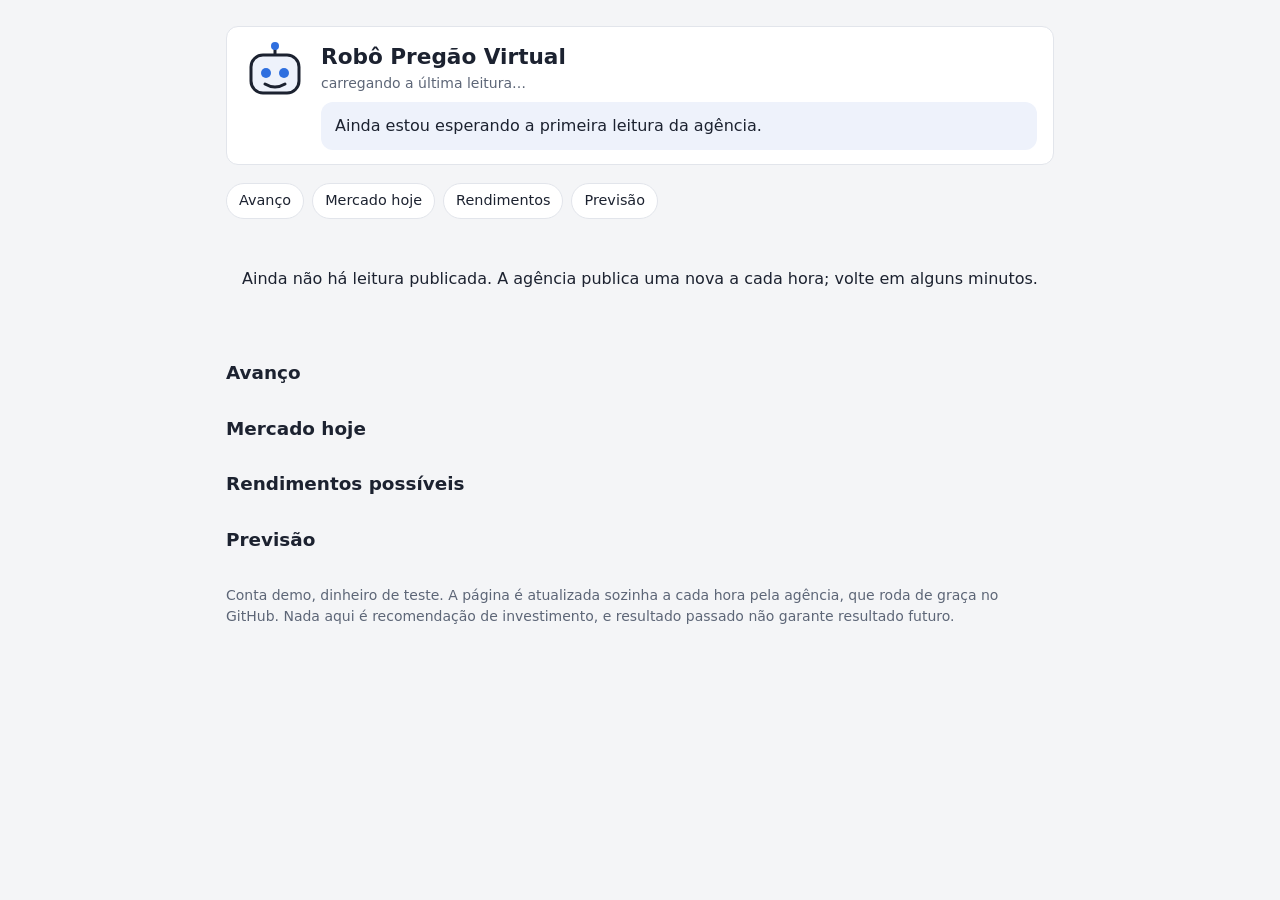
==== agency/painel.html @ 8406111d "Robo Pregao Virtual: simple page, hourly on GitHub, phone alerts The 3D agency is replaced by one si" ====
<!doctype html>
<html lang="pt-BR">
<head>
<meta charset="utf-8">
<meta name="viewport" content="width=device-width, initial-scale=1">
<title>Robô Pregão Virtual</title>
<meta name="description" content="O robô da agência Pregão Virtual: avanço, mercado de hoje, rendimentos possíveis e previsão.">
<style>
:root {
  --bg: #f4f5f7; --card: #ffffff; --ink: #1c2230; --muted: #5d6677; --line: #e2e5eb;
  --accent: #2f6fdf; --pos: #138a4b; --neg: #c8322f; --warn: #b26a00; --soft: #eef2fb;
}
@media (prefers-color-scheme: dark) {
  :root:not([data-theme="light"]) {
    --bg: #11151c; --card: #1a2029; --ink: #e8ecf2; --muted: #9aa4b5; --line: #2a3240;
    --accent: #6b9bff; --pos: #3ccf7f; --neg: #ff6b67; --warn: #f0a83a; --soft: #1f2838;
  }
}
:root[data-theme="dark"] {
  --bg: #11151c; --card: #1a2029; --ink: #e8ecf2; --muted: #9aa4b5; --line: #2a3240;
  --accent: #6b9bff; --pos: #3ccf7f; --neg: #ff6b67; --warn: #f0a83a; --soft: #1f2838;
}
* { box-sizing: border-box; }
body { margin: 0; background: var(--bg); color: var(--ink); font: 16px/1.5 system-ui, -apple-system, "Segoe UI", Roboto, sans-serif; }
main { max-width: 860px; margin: 0 auto; padding: 16px 16px 48px; }
h1 { font-size: 1.35rem; margin: 0; }
h2 { font-size: 1.15rem; margin: 28px 0 10px; }
h3 { font-size: 1rem; margin: 0 0 6px; }
a { color: var(--accent); }
.muted { color: var(--muted); }
.small { font-size: .875rem; }
.pos { color: var(--pos); } .neg { color: var(--neg); } .warn { color: var(--warn); }
.card { background: var(--card); border: 1px solid var(--line); border-radius: 12px; padding: 14px 16px; margin: 10px 0; }
.grid { display: grid; gap: 10px; grid-template-columns: repeat(auto-fit, minmax(230px, 1fr)); }
.grid .card { margin: 0; }
header.robot { display: flex; gap: 14px; align-items: flex-start; }
header.robot svg { flex: 0 0 64px; }
.bubble { background: var(--soft); border-radius: 12px; padding: 12px 14px; margin-top: 8px; }
.bubble p { margin: 0 0 8px; } .bubble p:last-child { margin: 0; }
nav { position: sticky; top: 0; z-index: 2; background: var(--bg); padding: 8px 0; display: flex; gap: 8px; overflow-x: auto; }
nav a { flex: none; text-decoration: none; padding: 6px 12px; border-radius: 999px; border: 1px solid var(--line); background: var(--card); color: var(--ink); font-size: .9rem; }
.steps { list-style: none; padding: 0; margin: 0; }
.steps li { display: flex; gap: 10px; padding: 8px 0; border-bottom: 1px solid var(--line); }
.steps li:last-child { border-bottom: 0; }
.mark { flex: 0 0 24px; height: 24px; border-radius: 50%; display: grid; place-items: center; font-size: .8rem; font-weight: 700; color: #fff; }
.mark.ok { background: var(--pos); } .mark.no { background: var(--neg); } .mark.wait { background: var(--warn); }
.bar { height: 10px; border-radius: 6px; background: var(--line); overflow: hidden; margin: 6px 0; }
.bar i { display: block; height: 100%; background: var(--accent); }
.big { font-size: 1.5rem; font-weight: 700; }
dl.kv { display: grid; grid-template-columns: auto 1fr; gap: 4px 12px; margin: 0; }
dl.kv dt { color: var(--muted); } dl.kv dd { margin: 0; text-align: right; font-variant-numeric: tabular-nums; }
.tw { overflow-x: auto; }
table { width: 100%; border-collapse: collapse; font-variant-numeric: tabular-nums; }
th, td { text-align: left; padding: 6px 4px; border-bottom: 1px solid var(--line); font-size: .92rem; }
th { color: var(--muted); font-weight: 600; }
td.num, th.num { text-align: right; }
tr.hl td { background: var(--soft); font-weight: 600; }
.chips { display: flex; flex-wrap: wrap; gap: 6px; margin: 6px 0; }
.chip { font-size: .8rem; padding: 2px 8px; border-radius: 999px; border: 1px solid var(--line); }
.chip.up { border-color: var(--pos); color: var(--pos); } .chip.down { border-color: var(--neg); color: var(--neg); }
.tag { display: inline-block; font-size: .8rem; font-weight: 700; padding: 2px 8px; border-radius: 6px; color: #fff; }
.tag.up { background: var(--pos); } .tag.down { background: var(--neg); } .tag.flat { background: var(--muted); }
ul.plain { margin: 0; padding-left: 18px; }
ul.plain li { margin: 4px 0; }
.note { font-size: .875rem; color: var(--muted); }
@media (max-width: 480px) { th, td { font-size: .82rem; padding: 6px 3px; } header.robot svg { flex-basis: 44px; width: 44px; height: 44px; } }
#overlay { padding: 40px 16px; text-align: center; }
footer { margin-top: 32px; }
</style>
</head>
<body>
<main>
  <header class="robot card">
    <svg width="64" height="64" viewBox="0 0 64 64" role="img" aria-label="Robô">
      <line x1="32" y1="4" x2="32" y2="14" stroke="currentColor" stroke-width="3" stroke-linecap="round"/>
      <circle cx="32" cy="5" r="4" fill="var(--accent)"/>
      <rect x="8" y="14" width="48" height="38" rx="12" fill="var(--soft)" stroke="currentColor" stroke-width="3"/>
      <circle cx="23" cy="32" r="5" fill="var(--accent)"/><circle cx="41" cy="32" r="5" fill="var(--accent)"/>
      <path d="M22 43 Q32 49 42 43" fill="none" stroke="currentColor" stroke-width="3" stroke-linecap="round"/>
    </svg>
    <div style="flex:1;min-width:0">
      <h1>Robô Pregão Virtual</h1>
      <div class="small muted" id="when">carregando a última leitura…</div>
      <div class="bubble" id="talk"><p>Um momento, estou abrindo a última leitura do mercado.</p></div>
    </div>
  </header>

  <nav aria-label="Seções">
    <a href="#avanco">Avanço</a><a href="#mercado">Mercado hoje</a><a href="#rendimentos">Rendimentos</a><a href="#previsao">Previsão</a>
  </nav>

  <div id="overlay" hidden></div>

  <section id="avanco"><h2>Avanço</h2><div id="progress"></div></section>
  <section id="mercado"><h2>Mercado hoje</h2><div id="market"></div></section>
  <section id="rendimentos"><h2>Rendimentos possíveis</h2><div id="returns"></div></section>
  <section id="previsao"><h2>Previsão</h2><div id="forecast"></div></section>

  <footer class="note">
    Conta demo, dinheiro de teste. A página é atualizada sozinha a cada hora pela agência, que roda de graça no GitHub.
    Nada aqui é recomendação de investimento, e resultado passado não garante resultado futuro.
  </footer>
</main>

<script>
"use strict";
// the agency publishes its reading next to this page every hour
const STATE_URL = () => "state.json?t=" + Date.now();
const NAMES = { BTC: "Bitcoin", XAU: "Ouro", EUR: "Euro", GBP: "Libra", JPY: "Iene", AUD: "Dólar australiano" };
const $ = id => document.getElementById(id);
const nf = (v, d) => Number(v).toLocaleString("pt-BR", { minimumFractionDigits: d, maximumFractionDigits: d });
const usd = (v, d) => (v < 0 ? "-US$ " : "US$ ") + nf(Math.abs(v), d === undefined ? 2 : d);
const pct = (v, d) => (v >= 0 ? "+" : "") + nf(v, d === undefined ? 2 : d) + "%";
const brt = t => new Date(t).toLocaleString("pt-BR", { timeZone: "America/Sao_Paulo", day: "2-digit", month: "2-digit", hour: "2-digit", minute: "2-digit" });
const hour = t => new Date(t).toLocaleTimeString("pt-BR", { timeZone: "America/Sao_Paulo", hour: "2-digit", minute: "2-digit" });
const ago = t => { const m = Math.round((Date.now() - t) / 60000); return m < 2 ? "agora" : m < 60 ? "há " + m + " min" : m < 2880 ? "há " + Math.round(m / 60) + " h" : "há " + Math.round(m / 1440) + " dias"; };
const nameOf = k => NAMES[k] || k;
const symName = s => { s = String(s || ""); return s.indexOf("BTC") === 0 ? "Bitcoin" : s.indexOf("XAU") === 0 || s.indexOf("GOLD") === 0 ? "Ouro" : s; };
const sideWord = d => (d > 0 ? "compra" : "venda");
const trendWord = b => (b > 0 ? "alta" : b < 0 ? "queda" : "sem direção clara");

// every value from the reading is written as text, never as HTML
function el(tag, cls, text) { const e = document.createElement(tag); if (cls) e.className = cls; if (text !== undefined && text !== null) e.textContent = text; return e; }
function card(title) { const c = el("div", "card"); if (title) c.append(el("h3", null, title)); return c; }
function kv(pairs) { const d = el("dl", "kv"); pairs.forEach(([a, b, cls]) => d.append(el("dt", null, a), el("dd", cls || null, b))); return d; }
function para(parent, text, cls) { parent.append(el("p", cls || null, text)); }
function link(text, url) {
  if (!/^https?:\/\//.test(String(url || ""))) return el("span", null, text);
  const a = el("a", null, text); a.href = url; a.target = "_blank"; a.rel = "noopener"; return a;
}
// the agency writes plain ASCII; put the accents back for reading
const ACCENTS = [["nao", "não"], ["so", "só"], ["ja", "já"], ["direcao", "direção"], ["tendencia", "tendência"], ["sessao", "sessão"], ["regiao", "região"],
  ["historico", "histórico"], ["posicao", "posição"], ["cotacao", "cotação"], ["distancia", "distância"], ["minima", "mínima"], ["proxima", "próxima"],
  ["proximo", "próximo"], ["acumulacao", "acumulação"], ["distribuicao", "distribuição"], ["aversao", "aversão"], ["poi", "POI"],
  ["robo", "robô"], ["agencia", "agência"], ["invalido", "inválido"], ["preco", "preço"], ["sao", "são"],
  ["ultimo", "último"], ["indice", "índice"], ["dolar", "dólar"], ["petroleo", "petróleo"], ["medio", "médio"]];
function pt(t) {
  let s = String(t || "");
  const cap = w => w.charAt(0).toUpperCase() + w.slice(1);
  ACCENTS.forEach(([a, b]) => { s = s.replace(new RegExp("\\b" + a + "\\b", "g"), b).replace(new RegExp("\\b" + cap(a) + "\\b", "g"), cap(b)); });
  return s;
}
// news titles sometimes arrive with HTML entities (even twice); decode them as plain text
function unent(t) {
  let s = String(t || "");
  for (let i = 0; i < 2 && /&#?\w+;/.test(s); i++) s = new DOMParser().parseFromString(s, "text/html").documentElement.textContent;
  return s;
}
function wrap(t) { const w = el("div", "tw"); w.append(t); return w; }
function signCls(v) { return v > 0 ? "pos" : v < 0 ? "neg" : null; }

let S = null;

function robot() { return S.mt5 || { connected: false }; }
function robotFresh() { const r = robot(); return r.connected && !r.stale; }
function missingAtBroker(k) {
  const r = robot(), sym = (S.command && S.command.plan || []).find(p => p.short === k);
  return !!(r.connected && sym && (r.st || []).some(l => l.indexOf(sym.sym + ":") === 0 && l.indexOf("nao existe") >= 0));
}

// ------------------------------------------------------------------ what the robot says
function talk() {
  const box = $("talk"), r = robot(), out = [];
  const plan = (S.command && S.command.plan) || [];
  if (!r.connected) out.push("Não estou conseguindo falar com o MetaTrader 5: não chegou nenhum resumo do robô nas últimas 12 horas. O computador precisa estar ligado, com o MT5 aberto e o robô no gráfico.");
  else if (r.stale) out.push("O último recado do MetaTrader 5 chegou " + ago(r.at) + ". Confira se o computador e o MT5 continuam ligados.");
  else {
    out.push("Estou conectado à conta " + (r.demo ? "demo" : "REAL") + " " + r.acc + ". Saldo: " + usd(r.bal) + (r.eq !== r.bal ? ", patrimônio agora " + usd(r.eq) : "") + ".");
    if (String(r.agency).indexOf("falta a chave") >= 0) out.push("Falta a chave da agência nas Entradas do robô no MT5. Sem ela, eu não opero.");
    if (!r.algo) out.push("O botão Algo Trading do MT5 está desligado: assim eu não consigo operar.");
    if (r.open === false) out.push("Hoje já tomei 2 stops, então parei até amanhã, como manda o gerenciamento.");
  }
  (r.pos || []).forEach(p => out.push("Tenho uma " + sideWord(p.d) + " aberta em " + symName(p.s) + ": entrada " + p.p + ", stop " + p.sl + ", alvo " + p.tp + ". Resultado agora: " + usd(p.pl) + "."));
  plan.forEach(p => {
    const n = nameOf(p.short), why = pt(p.why);
    if (p.allow === "BUY") out.push(n + ": só procuro compras (" + why + ").");
    else if (p.allow === "SELL") out.push(n + ": só procuro vendas (" + why + ").");
    else if (p.allow === "BOTH") out.push(n + ": compras e vendas liberadas (" + why + ").");
    else out.push(n + ": não opero agora, porque " + why.replace(/^recusado: /, "") + ".");
  });
  const last = (r.res || [])[r.res ? r.res.length - 1 : 0];
  if (last) out.push("Último recado sobre as ordens: " + pt(last) + ".");
  if (r.connected && r.n > 0) out.push("Até agora encerrei " + r.n + " operaç" + (r.n === 1 ? "ão" : "ões") + ", com " + r.w + " no lucro. Resultado somado: " + usd(r.sum) + ".");
  else if (r.connected) out.push("Ainda não fiz nenhuma operação. Só entro quando o preço limpa a liquidez e forma o POI no lado que a agência liberou.");
  box.textContent = "";
  out.forEach(t => para(box, t));
}

// ------------------------------------------------------------------ Avanço
function progress() {
  const box = $("progress"), r = robot(), cfg = S.config || {}, block = cfg.block || 25;
  box.textContent = "";
  const steps = [
    [Date.now() - S.updatedAt < 2 * 3600e3 ? "ok" : "no", "Agência lendo o mercado de hora em hora", "Última leitura " + ago(S.updatedAt) + "."],
    [robotFresh() ? "ok" : "no", "Robô do MT5 conectado", r.connected ? "Último resumo " + ago(r.at) + "." : "Nenhum resumo nas últimas 12 horas."],
    [r.connected && String(r.agency).indexOf("plano valido") >= 0 ? "ok" : r.connected ? "no" : "wait", "Chave da agência no robô", r.connected ? pt(String(r.agency).replace(/^agencia: /, "")) : "Aguardando o robô."],
    [r.connected ? (r.demo ? "ok" : "no") : "wait", "Conta demo (dinheiro de teste)", r.connected ? (r.demo ? "Conta demo " + r.acc + "." : "ATENÇÃO: conta real.") : "Aguardando o robô."],
    [r.connected ? (missingAtBroker("BTC") ? "no" : "ok") : "wait", "Bitcoin disponível na corretora", missingAtBroker("BTC") ? "Esta corretora não tem Bitcoin. É no Bitcoin que o método foi melhor nos testes." : r.connected ? "Bitcoin disponível." : "Aguardando o robô."],
    [r.n > 0 || (r.pos || []).length ? "ok" : "wait", "Primeira operação", r.n > 0 ? r.n + " encerrada(s)." : (r.pos || []).length ? "Em andamento." : "Ainda não aconteceu."],
  ];
  const c1 = card("Etapas para o robô operar sozinho"), ul = el("ul", "steps");
  steps.forEach(([st, t, d]) => {
    const li = el("li"), m = el("span", "mark " + st, st === "ok" ? "✓" : st === "no" ? "!" : "…"), txt = el("div");
    m.setAttribute("aria-label", st === "ok" ? "feito" : st === "no" ? "falta" : "aguardando");
    txt.append(el("div", null, t), el("div", "small muted", d)); li.append(m, txt); ul.append(li);
  });
  c1.append(ul); box.append(c1);

  const g = el("div", "grid");
  const n = r.n || 0, inBlock = n % block, c2 = card("Robô no MT5");
  c2.append(el("div", "big " + (signCls(r.sum) || ""), usd(r.sum || 0)), el("div", "small muted", "resultado somado das operações encerradas"));
  c2.append(kv([["Operações encerradas", String(n)], ["No lucro", n ? r.w + " (" + Math.round(r.w / n * 100) + "%)" : "0"],
                ["Saldo da conta", r.connected ? usd(r.bal) : "—"], ["Stops hoje", r.connected ? r.stops + " de 2" : "—"]]));
  c2.append(el("div", "small muted", "Bloco atual: " + inBlock + " de " + block + " operações (o método é julgado a cada " + block + ")"));
  const bar = el("div", "bar"), fill = el("i"); fill.style.width = Math.round(inBlock / block * 100) + "%"; bar.append(fill); c2.append(bar);
  g.append(c2);

  const L = (S.desk && S.desk.live) || {}, c3 = card("Mesa de papel da agência");
  c3.append(el("div", "big " + (signCls(L.pnl) || ""), usd(L.pnl || 0)), el("div", "small muted", "mesmo método, simulado com preços reais desde " + (S.founded || "").split("-").reverse().join("/")));
  c3.append(kv([["Operações", String(L.n || 0)], ["Taxa de acerto", (L.winRate || 0) + "%"], ["Média por operação", nf(L.expectancy || 0, 2) + "R"], ["Maior queda", usd(-(L.maxDD || 0), 0)]]));
  g.append(c3);
  box.append(g);

  if ((r.deals || []).length) {
    const c4 = card("Últimas operações encerradas"), t = el("table"), h = el("tr");
    ["Quando", "Ativo", "Lado", "Resultado"].forEach((x, i) => h.append(el("th", i === 3 ? "num" : null, x)));
    t.append(h);
    r.deals.forEach(d => { const tr = el("tr"); tr.append(el("td", null, d.t ? brt(d.t) : "—"), el("td", null, symName(d.s)), el("td", null, sideWord(d.d)), el("td", "num " + (signCls(d.pl) || ""), usd(d.pl))); t.append(tr); });
    c4.append(wrap(t)); box.append(c4);
  }
  const msgs = (r.res || []).slice().reverse(), rej = r.rej || [];
  if (msgs.length || rej.length) {
    const c5 = card("Ordens da agência e respostas do MT5"), ul2 = el("ul", "plain");
    msgs.forEach(m => ul2.append(el("li", m.indexOf("EXECUTADA") >= 0 ? "pos" : m.indexOf("RECUSADA") >= 0 ? "neg" : null, pt(m))));
    rej.forEach(x => ul2.append(el("li", "neg", "Recusada pela corretora: " + symName(x.s) + (x.t ? " em " + brt(x.t) : "") + " — " + pt(x.why || x.c))));
    c5.append(ul2); box.append(c5);
  }
}

// ------------------------------------------------------------------ Mercado hoje
function market() {
  const box = $("market"); box.textContent = "";
  const cl = S.climate || {};
  const c0 = card("Clima do mercado mundial");
  para(c0, pt(cl.label || "sem leitura"), "big");
  const rows = (S.global || []).concat(S.national || []);
  if (rows.length) {
    const t = el("table"), h = el("tr"); ["Indicador", "Preço", "Dia", "Semana"].forEach((x, i) => h.append(el("th", i ? "num" : null, x))); t.append(h);
    rows.forEach(x => { const tr = el("tr"); tr.append(el("td", null, pt(x.name)), el("td", "num", nf(x.price, 2)), el("td", "num " + (signCls(x.chg1d) || ""), x.chg1d == null ? "—" : pct(x.chg1d * 100)), el("td", "num " + (signCls(x.chg5d) || ""), x.chg5d == null ? "—" : pct(x.chg5d * 100))); t.append(tr); });
    c0.append(wrap(t));
  }
  box.append(c0);

  const g = el("div", "grid");
  (S.markets || []).forEach(m => {
    const c = card(nameOf(m.short) + (m.trade ? " · operado" : " · observado"));
    c.append(el("div", "big", nf(m.price, Math.min(m.dec, 5))));
    c.append(kv([["24 horas", pct(m.chg24h || 0), signCls(m.chg24h)], ["Tendência (1h)", trendWord(m.macro ? m.macro.bias : 0)], ["Mercado", m.open ? "aberto" : "fechado"]]));
    c.append(el("div", "small muted", pt(m.status)));
    g.append(c);
  });
  box.append(g);

  // market news first; plain politics only if nothing else came
  const weight = n => (n.tags || []).filter(t => ["BTC", "Ouro", "Dolar", "Juros", "EUA", "Petroleo", "China", "Cripto"].indexOf(t) >= 0).length;
  const news = (S.news || []).filter(n => !(n.tags || []).every(t => t === "Politica")).sort((a, b) => weight(b) - weight(a) || b.t - a.t).slice(0, 6);
  if (news.length) {
    const c = card("Notícias que movem o mercado"), ul = el("ul", "plain");
    news.forEach(n => { const li = el("li"); li.append(link(unent(n.title), n.url), el("span", "small muted", " · " + n.source + (n.t ? " · " + ago(n.t) : ""))); ul.append(li); });
    c.append(ul); box.append(c);
  }
}

// ------------------------------------------------------------------ Rendimentos possíveis
function returns() {
  const box = $("returns"); box.textContent = "";
  const cfg = S.config || {}, stop = cfg.stopUsd || 50, rr = cfg.rr || 3, block = cfg.block || 25, cap = cfg.capital || 0;
  const c1 = card("As regras de cada operação");
  c1.append(kv([["Perda se der stop", usd(-stop, 0), "neg"], ["Ganho se bater o alvo (" + rr + "x o risco)", usd(stop * rr, 0), "pos"],
                ["Perda máxima num dia (2 stops)", usd(-stop * 2, 0) + (cap ? " = " + nf(stop * 2 / cap * 100, 2) + "% da conta" : "")],
                ["Conta usada no cálculo", cap ? usd(cap, 0) : "—"]]));
  para(c1, "Como o alvo é 3 vezes o stop, basta acertar 1 em cada 4 operações (25%) para empatar, antes dos custos da corretora.", "note");
  box.append(c1);

  const c2 = card("Num bloco de " + block + " operações"), t = el("table"), h = el("tr");
  ["Acertos", "Erros", "Resultado", "% da conta"].forEach((x, i) => h.append(el("th", i ? "num" : null, x))); t.append(h);
  [5, 6, 7, 8, 10, 12].map(w => Math.round(w * block / 25)).forEach(wins => {
    const losses = block - wins, res = wins * stop * rr - losses * stop;
    const tr = el("tr", res > 0 && res - stop * (rr + 1) <= 0 ? "hl" : null);
    tr.append(el("td", null, wins + " de " + block + " (" + Math.round(wins / block * 100) + "%)"), el("td", "num", String(losses)), el("td", "num " + (signCls(res) || ""), usd(res, 0)), el("td", "num", cap ? pct(res / cap * 100) : "—"));
    t.append(tr);
  });
  c2.append(wrap(t));
  para(c2, "Linha destacada: o primeiro resultado no lucro. Com 6 acertos ainda se perde um pouco; o empate fica entre 6 e 7 acertos em 25. Esses são cenários, não promessas.", "note");
  box.append(c2);

  const B = S.backtest, c3 = card("O que os testes no histórico mostraram");
  if (B && B.rows) {
    const t2 = el("table"), h2 = el("tr"); ["Período", "Mercado", "Operações", "Média", "Em " + block + " operações"].forEach((x, i) => h2.append(el("th", i > 1 ? "num" : null, x))); t2.append(h2);
    B.rows.forEach(x => { const per = x.expR * block * stop, tr = el("tr");
      tr.append(el("td", null, pt(x.period)), el("td", null, x.market), el("td", "num", String(x.trades)), el("td", "num " + (signCls(x.expR) || ""), nf(x.expR, 2) + "R"), el("td", "num " + (signCls(per) || ""), usd(per, 0))); t2.append(tr); });
    c3.append(wrap(t2));
  }
  const sim = (S.desk && S.desk.sim) || {};
  if (sim.n) para(c3, "Últimos 60 dias, simulado pela agência: " + sim.n + " operações, " + sim.winRate + "% de acerto, média de " + nf(sim.expectancy, 2) + "R por operação (" + usd(sim.pnl, 0) + ").", "small");
  para(c3, "R = quantas vezes o stop. +0,37R por operação, com stop de " + usd(stop, 0) + ", dá cerca de " + usd(0.37 * stop, 0) + " por operação em média. Os testes ainda não provaram uma vantagem: um ano foi positivo e o outro negativo. Por isso seguimos na conta demo até fechar pelo menos um bloco de " + block + " operações no MT5.", "note");
  box.append(c3);
}

// ------------------------------------------------------------------ Previsão
function forecast() {
  const box = $("forecast"); box.textContent = "";
  const rank = (S.research && S.research.ranking) || [], plan = (S.command && S.command.plan) || [];
  (S.markets || []).filter(m => m.trade).forEach(m => {
    const ch = (S.charts || {})[m.short] || {}, rd = ch.reading || {}, rk = rank.find(x => x.asset === m.short) || {}, p = plan.find(x => x.short === m.short);
    const bias = m.macro ? m.macro.bias : 0, votes = Object.keys(rd).reduce((a, k) => a + (rd[k].radar ? rd[k].radar.dir : 0), 0);
    const dir = bias !== 0 ? bias : votes > 1 ? 1 : votes < -1 ? -1 : 0;
    const c = card(nameOf(m.short));
    const head = el("div"); head.append(el("span", "tag " + (dir > 0 ? "up" : dir < 0 ? "down" : "flat"), dir > 0 ? "ALTA" : dir < 0 ? "QUEDA" : "INDEFINIDO"),
      el("span", "small muted", "  cenário mais provável para as próximas horas"));
    c.append(head);
    const chips = el("div", "chips");
    ["2m", "5m", "10m", "15m"].forEach(k => { const x = rd[k]; if (!x) return; const d = x.radar ? x.radar.dir : x.flow;
      chips.append(el("span", "chip " + (d > 0 ? "up" : d < 0 ? "down" : ""), k + ": " + (x.radar ? x.radar.code.toLowerCase() : x.word))); });
    c.append(chips);
    const lines = el("ul", "plain");
    lines.append(el("li", null, "Tendência de 1 hora: " + trendWord(bias) + (rk.why && rk.why.length ? " (" + pt(rk.why.join(", ")) + ")" : "") + "."));
    const lq = m.liquidity;
    if (lq) {
      if (lq.above) lines.append(el("li", null, "Liquidez acima (o preço costuma ir buscar): " + nf(lq.above, m.dec) + (lq.aboveAtr != null ? " (" + nf(lq.aboveAtr, 1) + " ATR)" : "") + "."));
      if (lq.below) lines.append(el("li", null, "Liquidez abaixo: " + nf(lq.below, m.dec) + (lq.belowAtr != null ? " (" + nf(lq.belowAtr, 1) + " ATR)" : "") + "."));
    }
    const ctl = m.macro && m.macro.control;
    if (ctl && ctl.level && bias !== 0) lines.append(el("li", null, "O cenário de " + trendWord(bias) + " perde força se o preço " + (bias > 0 ? "cair abaixo de " : "subir acima de ") + nf(ctl.level, m.dec) + "."));
    const wy = ch.wyckoff;
    if (wy) lines.append(el("li", null, "Preço andando de lado entre " + nf(wy.lo, m.dec) + " e " + nf(wy.hi, m.dec) + " (" + (wy.ctx === "acumulacao" ? "parece acumulação: favorece alta na saída" : wy.ctx === "distribuicao" ? "parece distribuição: favorece queda na saída" : "sem interesse claro: melhor esperar") + ")."));
    if (p) lines.append(el("li", null, "O que o robô faz: " + (p.allow === "BUY" ? "só compras" : p.allow === "SELL" ? "só vendas" : p.allow === "BOTH" ? "compras e vendas" : "não opera") + " (" + pt(p.why) + ")."));
    c.append(lines);
    box.append(c);
  });
  const others = rank.filter(x => !(S.markets || []).some(m => m.trade && m.short === x.asset));
  if (others.length) {
    const c = card("Outros mercados que a agência observa"), ul = el("ul", "plain");
    others.forEach(x => ul.append(el("li", null, nameOf(x.asset) + ": " + (x.dir > 0 ? "tendência de alta" : x.dir < 0 ? "tendência de queda" : "sem direção clara") + (x.why && x.why.length ? " (" + pt(x.why.join(", ")) + ")" : "") + ".")));
    c.append(ul); box.append(c);
  }
  para(box, "A previsão vem dos gráficos de 1 hora, 15, 10, 5 e 2 minutos e da liquidez acumulada. É um cenário provável, não uma certeza: o stop existe exatamente para quando o mercado faz o contrário.", "note");
}

// ------------------------------------------------------------------ load
function render() {
  $("overlay").hidden = true;
  $("when").textContent = "Leitura de " + brt(S.updatedAt) + " (Brasília)" + (S.nextAt ? " · próxima às " + hour(S.nextAt) : "");
  [talk, progress, market, returns, forecast].forEach(f => { try { f(); } catch (e) { console.error(e); } });
}
async function load() {
  try {
    const r = await fetch(STATE_URL(), { cache: "no-store" });
    if (!r.ok) throw new Error(String(r.status));
    const s = await r.json();
    if (!S || s.updatedAt !== S.updatedAt) { S = s; render(); }
  } catch (e) {
    if (!S) { const o = $("overlay"); o.hidden = false; o.textContent = "Ainda não há leitura publicada. A agência publica uma nova a cada hora; volte em alguns minutos."; $("talk").textContent = "Ainda estou esperando a primeira leitura da agência."; }
  }
}
load();
setInterval(load, 120000);
</script>
</body>
</html>
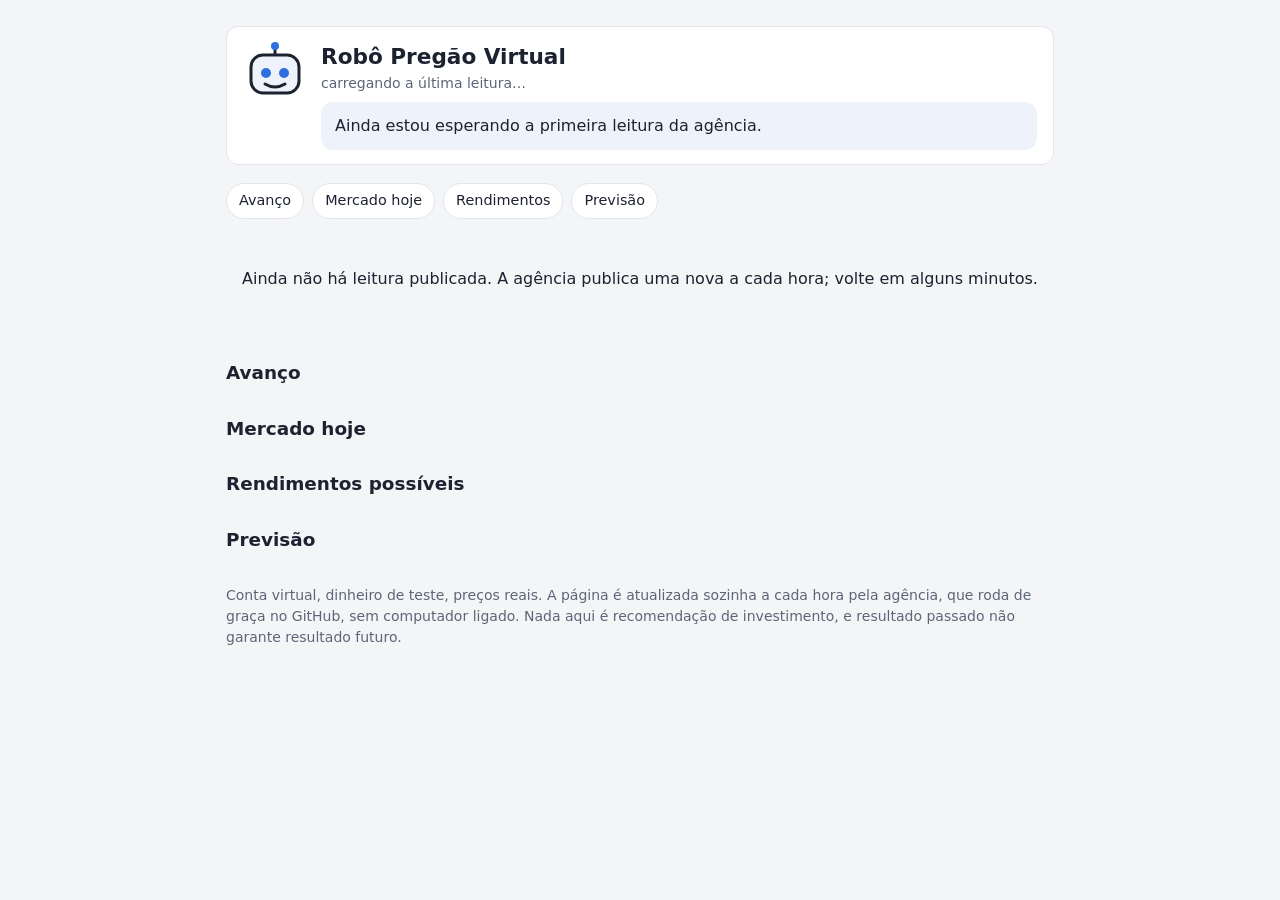
==== commit 659a7ea6: "Robo Pregao Virtual: the agency's virtual account, no computer needed The robot now trades the agenc" ====
--- a/agency/painel.html
+++ b/agency/painel.html
@@ -97,7 +97,7 @@
   <section id="previsao"><h2>Previsão</h2><div id="forecast"></div></section>
 
   <footer class="note">
-    Conta demo, dinheiro de teste. A página é atualizada sozinha a cada hora pela agência, que roda de graça no GitHub.
+    Conta virtual, dinheiro de teste, preços reais. A página é atualizada sozinha a cada hora pela agência, que roda de graça no GitHub, sem computador ligado.
     Nada aqui é recomendação de investimento, e resultado passado não garante resultado futuro.
   </footer>
 </main>
@@ -152,25 +152,21 @@
 let S = null;
 
 function robot() { return S.mt5 || { connected: false }; }
-function robotFresh() { const r = robot(); return r.connected && !r.stale; }
-function missingAtBroker(k) {
-  const r = robot(), sym = (S.command && S.command.plan || []).find(p => p.short === k);
-  return !!(r.connected && sym && (r.st || []).some(l => l.indexOf(sym.sym + ":") === 0 && l.indexOf("nao existe") >= 0));
-}
+function paper() {
+  const cap = (S.config || {}).capital || 0;
+  return Object.assign({ n: 0, wins: 0, winRate: 0, expectancy: 0, pnl: 0, equity: cap, capital: cap, maxDD: 0, open: [], closed: [], curve: [] }, S.paper || {});
+}
+const startDay = () => String((S.paper && S.paper.start) || S.founded || "").split("-").reverse().join("/");
+const resultWord = r => (r === "alvo" ? "alvo" : r === "stop" ? "stop" : r || "—");
 
 // ------------------------------------------------------------------ what the robot says
 function talk() {
-  const box = $("talk"), r = robot(), out = [];
-  const plan = (S.command && S.command.plan) || [];
-  if (!r.connected) out.push("Não estou conseguindo falar com o MetaTrader 5: não chegou nenhum resumo do robô nas últimas 12 horas. O computador precisa estar ligado, com o MT5 aberto e o robô no gráfico.");
-  else if (r.stale) out.push("O último recado do MetaTrader 5 chegou " + ago(r.at) + ". Confira se o computador e o MT5 continuam ligados.");
-  else {
-    out.push("Estou conectado à conta " + (r.demo ? "demo" : "REAL") + " " + r.acc + ". Saldo: " + usd(r.bal) + (r.eq !== r.bal ? ", patrimônio agora " + usd(r.eq) : "") + ".");
-    if (String(r.agency).indexOf("falta a chave") >= 0) out.push("Falta a chave da agência nas Entradas do robô no MT5. Sem ela, eu não opero.");
-    if (!r.algo) out.push("O botão Algo Trading do MT5 está desligado: assim eu não consigo operar.");
-    if (r.open === false) out.push("Hoje já tomei 2 stops, então parei até amanhã, como manda o gerenciamento.");
-  }
-  (r.pos || []).forEach(p => out.push("Tenho uma " + sideWord(p.d) + " aberta em " + symName(p.s) + ": entrada " + p.p + ", stop " + p.sl + ", alvo " + p.tp + ". Resultado agora: " + usd(p.pl) + "."));
+  const box = $("talk"), P = paper(), out = [], plan = (S.command && S.command.plan) || [], today = (S.desk && S.desk.today) || {};
+  out.push("Eu opero a conta virtual da agência: dinheiro de teste, com os preços reais do Bitcoin e do ouro, 24 horas por dia. Comecei em " +
+    startDay() + " com " + usd(P.capital, 0) + ". Saldo agora: " + usd(P.equity) + " (resultado de " + usd(P.pnl) + ").");
+  P.open.forEach(t => out.push("Tenho uma " + sideWord(t.dir) + " aberta em " + nameOf(t.asset) + ": entrada " + nf(t.entry, t.dec) + ", stop " +
+    nf(t.stop, t.dec) + ", alvo " + nf(t.take, t.dec) + (t.openUsd != null ? ". Resultado agora: " + usd(t.openUsd) : "") + "."));
+  if (today.closed) out.push("Hoje já tomei 2 stops, então parei até amanhã, como manda o gerenciamento.");
   plan.forEach(p => {
     const n = nameOf(p.short), why = pt(p.why);
     if (p.allow === "BUY") out.push(n + ": só procuro compras (" + why + ").");
@@ -178,27 +174,45 @@
     else if (p.allow === "BOTH") out.push(n + ": compras e vendas liberadas (" + why + ").");
     else out.push(n + ": não opero agora, porque " + why.replace(/^recusado: /, "") + ".");
   });
-  const last = (r.res || [])[r.res ? r.res.length - 1 : 0];
-  if (last) out.push("Último recado sobre as ordens: " + pt(last) + ".");
-  if (r.connected && r.n > 0) out.push("Até agora encerrei " + r.n + " operaç" + (r.n === 1 ? "ão" : "ões") + ", com " + r.w + " no lucro. Resultado somado: " + usd(r.sum) + ".");
-  else if (r.connected) out.push("Ainda não fiz nenhuma operação. Só entro quando o preço limpa a liquidez e forma o POI no lado que a agência liberou.");
+  if (P.n > 0) out.push("Já fechei " + P.n + " operaç" + (P.n === 1 ? "ão" : "ões") + ", " + P.wins + " no lucro. Só entro quando o preço limpa a liquidez e forma o POI a favor da tendência de 1 hora, então opero poucas vezes por mês.");
+  else out.push("Ainda não fechei nenhuma operação. Só entro quando o preço limpa a liquidez e forma o POI a favor da tendência de 1 hora, então opero poucas vezes por mês.");
+  const r = robot();
+  if (r.connected && !r.stale) out.push("Também estou ligado ao MetaTrader 5 (conta " + (r.demo ? "demo" : "REAL") + " " + r.acc + ", saldo " + usd(r.bal) + ").");
   box.textContent = "";
   out.forEach(t => para(box, t));
 }
 
+// the balance of the virtual account over time, drawn without any HTML from the data
+function curve(P) {
+  const pts = [{ t: 0, eq: P.capital }].concat(P.curve || []);
+  if (pts.length < 2) return null;
+  const W = 600, H = 120, lo = Math.min.apply(null, pts.map(p => p.eq)), hi = Math.max.apply(null, pts.map(p => p.eq)), span = (hi - lo) || 1;
+  const ns = "http://www.w3.org/2000/svg", svg = document.createElementNS(ns, "svg");
+  svg.setAttribute("viewBox", "0 0 " + W + " " + H); svg.setAttribute("width", "100%"); svg.setAttribute("height", "120");
+  svg.setAttribute("preserveAspectRatio", "none"); svg.setAttribute("role", "img"); svg.setAttribute("aria-label", "Saldo da conta virtual a cada operação");
+  const y = v => (H - 8 - (v - lo) / span * (H - 16)).toFixed(1), x = i => (i / (pts.length - 1) * (W - 8) + 4).toFixed(1);
+  const base = document.createElementNS(ns, "line");
+  base.setAttribute("x1", 4); base.setAttribute("x2", W - 4); base.setAttribute("y1", y(P.capital)); base.setAttribute("y2", y(P.capital));
+  base.setAttribute("stroke", "var(--line)"); base.setAttribute("stroke-dasharray", "4 4"); base.setAttribute("vector-effect", "non-scaling-stroke"); svg.append(base);
+  const line = document.createElementNS(ns, "polyline");
+  line.setAttribute("points", pts.map((p, i) => x(i) + "," + y(p.eq)).join(" "));
+  line.setAttribute("fill", "none"); line.setAttribute("stroke", P.pnl >= 0 ? "var(--pos)" : "var(--neg)"); line.setAttribute("stroke-width", "2.5"); line.setAttribute("vector-effect", "non-scaling-stroke");
+  svg.append(line);
+  return svg;
+}
+
 // ------------------------------------------------------------------ Avanço
 function progress() {
-  const box = $("progress"), r = robot(), cfg = S.config || {}, block = cfg.block || 25;
+  const box = $("progress"), P = paper(), cfg = S.config || {}, block = cfg.block || 25, r = robot();
   box.textContent = "";
   const steps = [
-    [Date.now() - S.updatedAt < 2 * 3600e3 ? "ok" : "no", "Agência lendo o mercado de hora em hora", "Última leitura " + ago(S.updatedAt) + "."],
-    [robotFresh() ? "ok" : "no", "Robô do MT5 conectado", r.connected ? "Último resumo " + ago(r.at) + "." : "Nenhum resumo nas últimas 12 horas."],
-    [r.connected && String(r.agency).indexOf("plano valido") >= 0 ? "ok" : r.connected ? "no" : "wait", "Chave da agência no robô", r.connected ? pt(String(r.agency).replace(/^agencia: /, "")) : "Aguardando o robô."],
-    [r.connected ? (r.demo ? "ok" : "no") : "wait", "Conta demo (dinheiro de teste)", r.connected ? (r.demo ? "Conta demo " + r.acc + "." : "ATENÇÃO: conta real.") : "Aguardando o robô."],
-    [r.connected ? (missingAtBroker("BTC") ? "no" : "ok") : "wait", "Bitcoin disponível na corretora", missingAtBroker("BTC") ? "Esta corretora não tem Bitcoin. É no Bitcoin que o método foi melhor nos testes." : r.connected ? "Bitcoin disponível." : "Aguardando o robô."],
-    [r.n > 0 || (r.pos || []).length ? "ok" : "wait", "Primeira operação", r.n > 0 ? r.n + " encerrada(s)." : (r.pos || []).length ? "Em andamento." : "Ainda não aconteceu."],
+    [Date.now() - S.updatedAt < 2 * 3600e3 ? "ok" : "no", "Agência lendo o mercado sozinha, de hora em hora", "Roda de graça no GitHub, sem computador ligado. Última leitura " + ago(S.updatedAt) + "."],
+    ["ok", "Conta virtual operando 24 horas", "Desde " + startDay() + ", com preços reais e o custo da corretora descontado."],
+    [P.n > 0 || P.open.length ? "ok" : "wait", "Primeira operação", P.n > 0 ? P.n + " encerrada(s)." : P.open.length ? "Em andamento." : "Ainda não aconteceu."],
+    [P.n >= block ? "ok" : "wait", "Primeiro bloco de " + block + " operações", P.n >= block ? "Bloco completo: dá para julgar o método." : P.n + " de " + block + ". É o mínimo para julgar se o método ganha."],
+    ["wait", "Corretora para dinheiro real (opcional, no futuro)", "Também sem computador: ligamos uma corretora pela internet (API). Só depois de um bloco de " + block + " no positivo."],
   ];
-  const c1 = card("Etapas para o robô operar sozinho"), ul = el("ul", "steps");
+  const c1 = card("Etapas"), ul = el("ul", "steps");
   steps.forEach(([st, t, d]) => {
     const li = el("li"), m = el("span", "mark " + st, st === "ok" ? "✓" : st === "no" ? "!" : "…"), txt = el("div");
     m.setAttribute("aria-label", st === "ok" ? "feito" : st === "no" ? "falta" : "aguardando");
@@ -206,34 +220,42 @@
   });
   c1.append(ul); box.append(c1);
 
-  const g = el("div", "grid");
-  const n = r.n || 0, inBlock = n % block, c2 = card("Robô no MT5");
-  c2.append(el("div", "big " + (signCls(r.sum) || ""), usd(r.sum || 0)), el("div", "small muted", "resultado somado das operações encerradas"));
-  c2.append(kv([["Operações encerradas", String(n)], ["No lucro", n ? r.w + " (" + Math.round(r.w / n * 100) + "%)" : "0"],
-                ["Saldo da conta", r.connected ? usd(r.bal) : "—"], ["Stops hoje", r.connected ? r.stops + " de 2" : "—"]]));
-  c2.append(el("div", "small muted", "Bloco atual: " + inBlock + " de " + block + " operações (o método é julgado a cada " + block + ")"));
+  const c2 = card("Conta virtual da agência");
+  c2.append(el("div", "big", usd(P.equity)), el("div", "small " + (signCls(P.pnl) || "muted"), "resultado " + usd(P.pnl) + " desde " + startDay() + " (começou com " + usd(P.capital, 0) + ")"));
+  const svg = curve(P); if (svg) c2.append(svg);
+  c2.append(kv([["Operações encerradas", String(P.n)], ["No lucro", P.n ? P.wins + " (" + P.winRate + "%)" : "0"],
+                ["Média por operação", nf(P.expectancy, 2) + "R"], ["Maior queda", usd(-(P.maxDD || 0), 0)]]));
+  const inBlock = P.n % block;
+  c2.append(el("div", "small muted", "Bloco atual: " + inBlock + " de " + block + " operações"));
   const bar = el("div", "bar"), fill = el("i"); fill.style.width = Math.round(inBlock / block * 100) + "%"; bar.append(fill); c2.append(bar);
-  g.append(c2);
-
-  const L = (S.desk && S.desk.live) || {}, c3 = card("Mesa de papel da agência");
-  c3.append(el("div", "big " + (signCls(L.pnl) || ""), usd(L.pnl || 0)), el("div", "small muted", "mesmo método, simulado com preços reais desde " + (S.founded || "").split("-").reverse().join("/")));
-  c3.append(kv([["Operações", String(L.n || 0)], ["Taxa de acerto", (L.winRate || 0) + "%"], ["Média por operação", nf(L.expectancy || 0, 2) + "R"], ["Maior queda", usd(-(L.maxDD || 0), 0)]]));
-  g.append(c3);
-  box.append(g);
-
-  if ((r.deals || []).length) {
+  box.append(c2);
+
+  if (P.open.length) {
+    const c3 = card("Operação aberta agora"), ul3 = el("ul", "plain");
+    P.open.forEach(t => ul3.append(el("li", null, sideWord(t.dir) + " de " + nameOf(t.asset) + " desde " + brt(t.entryT) + ": entrada " + nf(t.entry, t.dec) +
+      ", stop " + nf(t.stop, t.dec) + ", alvo " + nf(t.take, t.dec) + (t.openUsd != null ? " · agora " + usd(t.openUsd) : ""))));
+    c3.append(ul3); box.append(c3);
+  }
+  if (P.closed.length) {
     const c4 = card("Últimas operações encerradas"), t = el("table"), h = el("tr");
-    ["Quando", "Ativo", "Lado", "Resultado"].forEach((x, i) => h.append(el("th", i === 3 ? "num" : null, x)));
+    ["Fechou em", "Ativo", "Lado", "Saída", "Resultado"].forEach((x, i) => h.append(el("th", i === 4 ? "num" : null, x)));
     t.append(h);
-    r.deals.forEach(d => { const tr = el("tr"); tr.append(el("td", null, d.t ? brt(d.t) : "—"), el("td", null, symName(d.s)), el("td", null, sideWord(d.d)), el("td", "num " + (signCls(d.pl) || ""), usd(d.pl))); t.append(tr); });
+    P.closed.slice(0, 12).forEach(d => { const tr = el("tr"); tr.append(el("td", null, d.exitT ? brt(d.exitT) : "—"), el("td", null, nameOf(d.asset)),
+      el("td", null, sideWord(d.dir)), el("td", null, resultWord(d.result)), el("td", "num " + (signCls(d.usd) || ""), usd(d.usd))); t.append(tr); });
     c4.append(wrap(t)); box.append(c4);
   }
-  const msgs = (r.res || []).slice().reverse(), rej = r.rej || [];
-  if (msgs.length || rej.length) {
-    const c5 = card("Ordens da agência e respostas do MT5"), ul2 = el("ul", "plain");
-    msgs.forEach(m => ul2.append(el("li", m.indexOf("EXECUTADA") >= 0 ? "pos" : m.indexOf("RECUSADA") >= 0 ? "neg" : null, pt(m))));
-    rej.forEach(x => ul2.append(el("li", "neg", "Recusada pela corretora: " + symName(x.s) + (x.t ? " em " + brt(x.t) : "") + " — " + pt(x.why || x.c))));
-    c5.append(ul2); box.append(c5);
+  if (r.connected) {
+    const c5 = card("MetaTrader 5 (opcional)");
+    c5.append(kv([["Situação", r.stale ? "sem notícias " + ago(r.at) : "conectado"], ["Conta", (r.demo ? "demo " : "REAL ") + r.acc], ["Saldo", usd(r.bal)],
+                  ["Operações encerradas", String(r.n || 0)], ["Resultado", usd(r.sum || 0), signCls(r.sum)]]));
+    const msgs = (r.res || []).slice().reverse(), rej = r.rej || [];
+    if (msgs.length || rej.length) {
+      const ul2 = el("ul", "plain");
+      msgs.forEach(m => ul2.append(el("li", m.indexOf("EXECUTADA") >= 0 ? "pos" : m.indexOf("RECUSADA") >= 0 ? "neg" : null, pt(m))));
+      rej.forEach(x => ul2.append(el("li", "neg", "Recusada pela corretora: " + symName(x.s) + (x.t ? " em " + brt(x.t) : "") + " — " + pt(x.why || x.c))));
+      c5.append(ul2);
+    }
+    box.append(c5);
   }
 }
 
@@ -303,7 +325,7 @@
   }
   const sim = (S.desk && S.desk.sim) || {};
   if (sim.n) para(c3, "Últimos 60 dias, simulado pela agência: " + sim.n + " operações, " + sim.winRate + "% de acerto, média de " + nf(sim.expectancy, 2) + "R por operação (" + usd(sim.pnl, 0) + ").", "small");
-  para(c3, "R = quantas vezes o stop. +0,37R por operação, com stop de " + usd(stop, 0) + ", dá cerca de " + usd(0.37 * stop, 0) + " por operação em média. Os testes ainda não provaram uma vantagem: um ano foi positivo e o outro negativo. Por isso seguimos na conta demo até fechar pelo menos um bloco de " + block + " operações no MT5.", "note");
+  para(c3, "R = quantas vezes o stop. +0,37R por operação, com stop de " + usd(stop, 0) + ", dá cerca de " + usd(0.37 * stop, 0) + " por operação em média. Os testes ainda não provaram uma vantagem: um ano foi positivo e o outro negativo. Por isso seguimos com dinheiro de teste até fechar pelo menos um bloco de " + block + " operações.", "note");
   box.append(c3);
 }
 
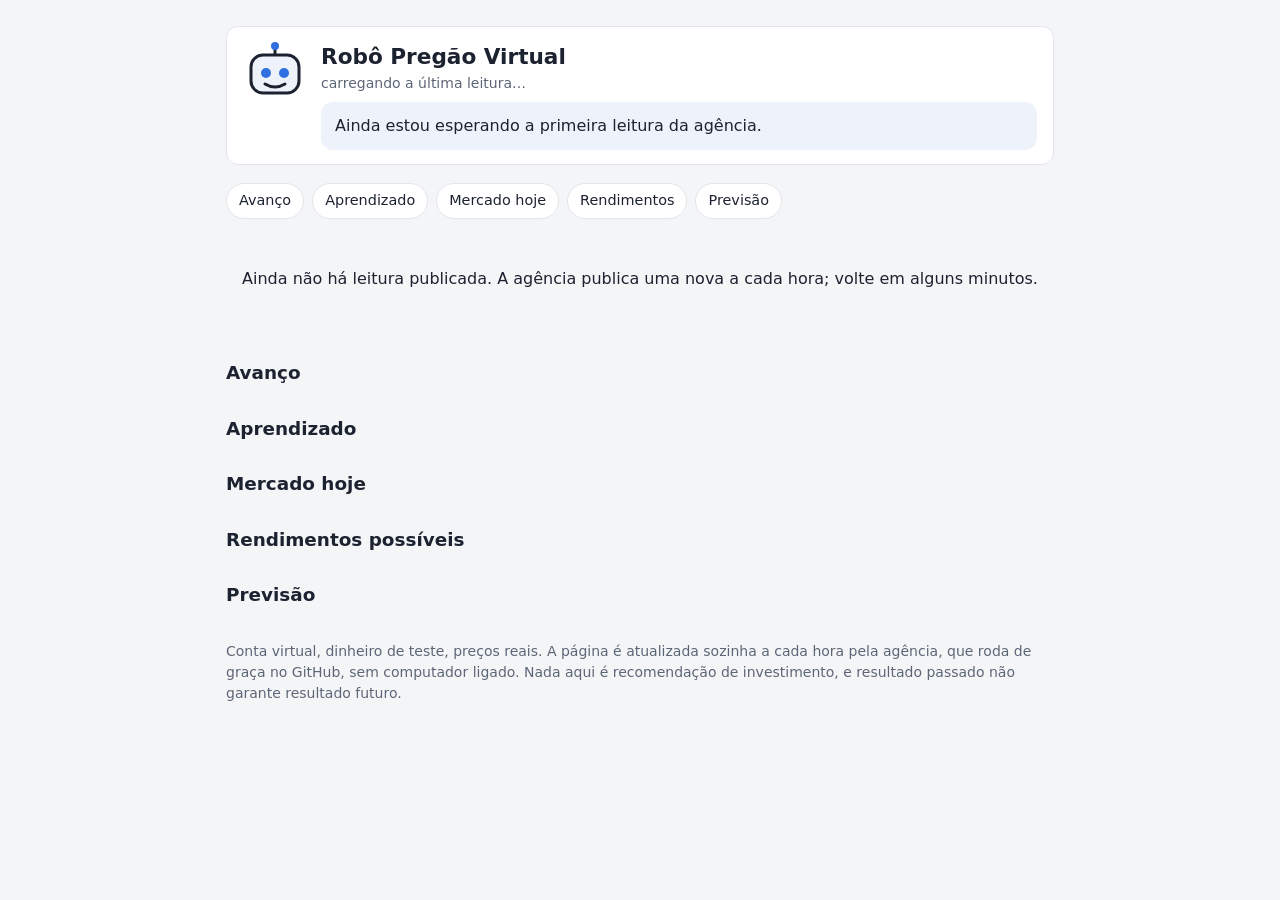
==== commit 44972249: "Robo Pregao Virtual: 14 markets, no daily limit, a diary that learns The virtual account now takes e" ====
--- a/agency/painel.html
+++ b/agency/painel.html
@@ -86,12 +86,13 @@
   </header>
 
   <nav aria-label="Seções">
-    <a href="#avanco">Avanço</a><a href="#mercado">Mercado hoje</a><a href="#rendimentos">Rendimentos</a><a href="#previsao">Previsão</a>
+    <a href="#avanco">Avanço</a><a href="#aprendizado">Aprendizado</a><a href="#mercado">Mercado hoje</a><a href="#rendimentos">Rendimentos</a><a href="#previsao">Previsão</a>
   </nav>
 
   <div id="overlay" hidden></div>
 
   <section id="avanco"><h2>Avanço</h2><div id="progress"></div></section>
+  <section id="aprendizado"><h2>Aprendizado</h2><div id="learning"></div></section>
   <section id="mercado"><h2>Mercado hoje</h2><div id="market"></div></section>
   <section id="rendimentos"><h2>Rendimentos possíveis</h2><div id="returns"></div></section>
   <section id="previsao"><h2>Previsão</h2><div id="forecast"></div></section>
@@ -106,7 +107,8 @@
 "use strict";
 // the agency publishes its reading next to this page every hour
 const STATE_URL = () => "state.json?t=" + Date.now();
-const NAMES = { BTC: "Bitcoin", XAU: "Ouro", EUR: "Euro", GBP: "Libra", JPY: "Iene", AUD: "Dólar australiano" };
+const NAMES = { BTC: "Bitcoin", XAU: "Ouro", EUR: "Euro", GBP: "Libra", JPY: "Iene", AUD: "Dólar australiano", ETH: "Ethereum", SOL: "Solana",
+                XRP: "XRP", BNB: "BNB", DOGE: "Dogecoin", ADA: "Cardano", AVAX: "Avalanche", LINK: "Chainlink" };
 const $ = id => document.getElementById(id);
 const nf = (v, d) => Number(v).toLocaleString("pt-BR", { minimumFractionDigits: d, maximumFractionDigits: d });
 const usd = (v, d) => (v < 0 ? "-US$ " : "US$ ") + nf(Math.abs(v), d === undefined ? 2 : d);
@@ -157,12 +159,16 @@
   return Object.assign({ n: 0, wins: 0, winRate: 0, expectancy: 0, pnl: 0, equity: cap, capital: cap, maxDD: 0, open: [], closed: [], curve: [] }, S.paper || {});
 }
 const startDay = () => String((S.paper && S.paper.start) || S.founded || "").split("-").reverse().join("/");
+const COND_VALUE = { dir: { "1": "compras", "-1": "vendas" }, al: { "true": "a favor da tendência de 1h", "false": "contra ou sem a tendência de 1h" },
+  ses: { asia: "sessão da Ásia (21h–4h)", europa: "sessão da Europa (4h–10h)", eua: "sessão dos EUA (10h–18h)", noite: "fim do dia (18h–21h)" },
+  rad: { "1": "Radar de 15m a favor", "0": "Radar de 15m neutro", "-1": "Radar de 15m contra" } };
+function condName(rule) { const i = rule.indexOf("="), k = rule.slice(0, i), v = rule.slice(i + 1); return k === "mk" ? nameOf(v) : (COND_VALUE[k] && COND_VALUE[k][v]) || rule; }
 const resultWord = r => (r === "alvo" ? "alvo" : r === "stop" ? "stop" : r || "—");
 
 // ------------------------------------------------------------------ what the robot says
 function talk() {
   const box = $("talk"), P = paper(), out = [], plan = (S.command && S.command.plan) || [], today = (S.desk && S.desk.today) || {};
-  out.push("Eu opero a conta virtual da agência: dinheiro de teste, com os preços reais do Bitcoin e do ouro, 24 horas por dia. Comecei em " +
+  out.push("Eu opero a conta virtual da agência em " + (P.markets || 14) + " mercados (criptomoedas, ouro e moedas), 24 horas por dia, com dinheiro de teste e preços reais. Comecei em " +
     startDay() + " com " + usd(P.capital, 0) + ". Saldo agora: " + usd(P.equity) + " (resultado de " + usd(P.pnl) + ").");
   P.open.forEach(t => out.push("Tenho uma " + sideWord(t.dir) + " aberta em " + nameOf(t.asset) + ": entrada " + nf(t.entry, t.dec) + ", stop " +
     nf(t.stop, t.dec) + ", alvo " + nf(t.take, t.dec) + (t.openUsd != null ? ". Resultado agora: " + usd(t.openUsd) : "") + "."));
@@ -174,8 +180,11 @@
     else if (p.allow === "BOTH") out.push(n + ": compras e vendas liberadas (" + why + ").");
     else out.push(n + ": não opero agora, porque " + why.replace(/^recusado: /, "") + ".");
   });
-  if (P.n > 0) out.push("Já fechei " + P.n + " operaç" + (P.n === 1 ? "ão" : "ões") + ", " + P.wins + " no lucro. Só entro quando o preço limpa a liquidez e forma o POI a favor da tendência de 1 hora, então opero poucas vezes por mês.");
-  else out.push("Ainda não fechei nenhuma operação. Só entro quando o preço limpa a liquidez e forma o POI a favor da tendência de 1 hora, então opero poucas vezes por mês.");
+  out.push((P.n > 0 ? "Já fechei " + P.n + " operaç" + (P.n === 1 ? "ão" : "ões") + ", " + P.wins + " no lucro. " : "Ainda não fechei nenhuma operação. ") +
+    "Entro em todo POI de 5 minutos depois da limpeza de liquidez, sem limite de stops por dia: são cerca de 2 operações por dia somando todos os mercados.");
+  const Lr = S.learning;
+  if (Lr) out.push(Lr.check.on ? "Meu aprendizado está ligado: deixei de entrar em " + Lr.rules.map(condName).join(", ") + ", porque isso perdeu de forma repetida e evitar melhorou o resultado."
+    : "Anoto as condições de cada operação (" + Lr.diary + " no meu diário). Ainda não mudei meu jeito de operar: até agora, aprender com os resultados teria piorado, e não melhorado. Só mudo quando a prova aparecer.");
   const r = robot();
   if (r.connected && !r.stale) out.push("Também estou ligado ao MetaTrader 5 (conta " + (r.demo ? "demo" : "REAL") + " " + r.acc + ", saldo " + usd(r.bal) + ").");
   box.textContent = "";
@@ -207,7 +216,8 @@
   box.textContent = "";
   const steps = [
     [Date.now() - S.updatedAt < 2 * 3600e3 ? "ok" : "no", "Agência lendo o mercado sozinha, de hora em hora", "Roda de graça no GitHub, sem computador ligado. Última leitura " + ago(S.updatedAt) + "."],
-    ["ok", "Conta virtual operando 24 horas", "Desde " + startDay() + ", com preços reais e o custo da corretora descontado."],
+    ["ok", "Conta virtual operando 24 horas", "Desde " + startDay() + ", em " + (P.markets || 14) + " mercados, com preços reais e o custo da corretora descontado."],
+    [S.learning && S.learning.check.on ? "ok" : "wait", "Aprendizado com os resultados", S.learning ? (S.learning.check.on ? "Ligado: evitando o que perdeu de forma repetida." : "Anotando tudo; liga sozinho quando aprender provar que melhora o resultado.") : "Começa na próxima leitura."],
     [P.n > 0 || P.open.length ? "ok" : "wait", "Primeira operação", P.n > 0 ? P.n + " encerrada(s)." : P.open.length ? "Em andamento." : "Ainda não aconteceu."],
     [P.n >= block ? "ok" : "wait", "Primeiro bloco de " + block + " operações", P.n >= block ? "Bloco completo: dá para julgar o método." : P.n + " de " + block + ". É o mínimo para julgar se o método ganha."],
     ["wait", "Corretora para dinheiro real (opcional, no futuro)", "Também sem computador: ligamos uma corretora pela internet (API). Só depois de um bloco de " + block + " no positivo."],
@@ -259,6 +269,35 @@
   }
 }
 
+// ------------------------------------------------------------------ Aprendizado
+function learning() {
+  const box = $("learning"), L = S.learning;
+  box.textContent = "";
+  if (!L) { para(box, "O diário de operações começa na próxima leitura.", "note"); return; }
+  const c1 = card(L.check.on ? "Aprendizado ligado" : "Aprendizado anotando, ainda sem mudar nada");
+  para(c1, "Cada operação fica no meu diário com as condições em que entrei: mercado, compra ou venda, se estava a favor da tendência de 1 hora, horário e o Radar de 15 minutos. " +
+    "Uma condição só vira regra (\"não entro mais nisso\") quando perdeu nas duas metades de pelo menos " + L.min + " operações. E o aprendizado só liga se, repassando o diário na ordem em que tudo aconteceu, seguir essas regras tivesse melhorado o resultado.");
+  c1.append(kv([["Operações no diário", L.diary + (L.study ? " (" + L.study + " de estudo, antes de " + startDay() + ")" : "")],
+                ["Média de todas", nf(L.check.allR, 2) + "R", signCls(L.check.allR)],
+                ["Média se tivesse seguido as regras", nf(L.check.takenR, 2) + "R", signCls(L.check.takenR)],
+                ["Regras ativas agora", L.rules.length ? L.rules.map(condName).join(", ") : "nenhuma"],
+                ["Operações evitadas pela conta", String(L.skipped || 0)]]));
+  if (!L.check.on) para(c1, "Por que ainda está desligado: " + (L.check.blocked < 30 ? "ainda não há condições com perda repetida suficientes para testar." : "seguir as regras teria dado " + nf(L.check.takenR, 2) + "R, contra " + nf(L.check.allR, 2) + "R sem elas.") +
+    " No teste do último ano, aprender assim piorou o resultado em todas as formas que testei: o que perdia num mês tendia a ganhar no seguinte.", "note");
+  box.append(c1);
+  const c2 = card("O que os números dizem até agora"), t = el("table"), h = el("tr");
+  ["Condição", "Operações", "Acerto", "Média"].forEach((x, i) => h.append(el("th", i ? "num" : null, x))); t.append(h);
+  let last = null;
+  L.table.forEach(r => {
+    if (r.cond !== last) { const tr = el("tr"), th = el("th", null, pt(L.labels[r.cond] || r.cond)); th.colSpan = 4; tr.append(th); t.append(tr); last = r.cond; }
+    const tr = el("tr"); tr.append(el("td", null, condName(r.cond + "=" + r.value)), el("td", "num", String(r.n)), el("td", "num", r.winRate + "%"),
+      el("td", "num " + (signCls(r.avgR) || ""), nf(r.avgR, 2) + "R")); t.append(tr);
+  });
+  c2.append(wrap(t));
+  para(c2, "Com poucas operações, a média engana: uma condição com 10 operações pode virar do lucro para o prejuízo no mês seguinte. Por isso as regras pedem pelo menos " + L.min + ".", "note");
+  box.append(c2);
+}
+
 // ------------------------------------------------------------------ Mercado hoje
 function market() {
   const box = $("market"); box.textContent = "";
@@ -273,15 +312,12 @@
   }
   box.append(c0);
 
-  const g = el("div", "grid");
-  (S.markets || []).forEach(m => {
-    const c = card(nameOf(m.short) + (m.trade ? " · operado" : " · observado"));
-    c.append(el("div", "big", nf(m.price, Math.min(m.dec, 5))));
-    c.append(kv([["24 horas", pct(m.chg24h || 0), signCls(m.chg24h)], ["Tendência (1h)", trendWord(m.macro ? m.macro.bias : 0)], ["Mercado", m.open ? "aberto" : "fechado"]]));
-    c.append(el("div", "small muted", pt(m.status)));
-    g.append(c);
-  });
-  box.append(g);
+  const c1 = card("Mercados que o robô opera"), t1 = el("table"), h1 = el("tr");
+  ["Mercado", "Preço", "24 horas", "Tendência (1h)"].forEach((x, i) => h1.append(el("th", i ? "num" : null, x))); t1.append(h1);
+  (S.markets || []).forEach(m => { const tr = el("tr");
+    tr.append(el("td", null, nameOf(m.short) + (m.open ? "" : " (fechado)")), el("td", "num", nf(m.price, Math.min(m.dec, 5))),
+      el("td", "num " + (signCls(m.chg24h) || ""), pct(m.chg24h || 0)), el("td", "num", trendWord(m.macro ? m.macro.bias : 0))); t1.append(tr); });
+  c1.append(wrap(t1)); box.append(c1);
 
   // market news first; plain politics only if nothing else came
   const weight = n => (n.tags || []).filter(t => ["BTC", "Ouro", "Dolar", "Juros", "EUA", "Petroleo", "China", "Cripto"].indexOf(t) >= 0).length;
@@ -325,7 +361,7 @@
   }
   const sim = (S.desk && S.desk.sim) || {};
   if (sim.n) para(c3, "Últimos 60 dias, simulado pela agência: " + sim.n + " operações, " + sim.winRate + "% de acerto, média de " + nf(sim.expectancy, 2) + "R por operação (" + usd(sim.pnl, 0) + ").", "small");
-  para(c3, "R = quantas vezes o stop. +0,37R por operação, com stop de " + usd(stop, 0) + ", dá cerca de " + usd(0.37 * stop, 0) + " por operação em média. Os testes ainda não provaram uma vantagem: um ano foi positivo e o outro negativo. Por isso seguimos com dinheiro de teste até fechar pelo menos um bloco de " + block + " operações.", "note");
+  para(c3, "R = quantas vezes o stop. +0,37R por operação, com stop de " + usd(stop, 0) + ", dá cerca de " + usd(0.37 * stop, 0) + " por operação em média. Os testes ainda não provaram uma vantagem: um ano foi positivo e o outro negativo. Por isso seguimos com dinheiro de teste até fechar pelo menos um bloco de " + block + " operações." + (B && B.learning ? " " + pt(B.learning) + "." : ""), "note");
   box.append(c3);
 }
 
@@ -373,7 +409,7 @@
 function render() {
   $("overlay").hidden = true;
   $("when").textContent = "Leitura de " + brt(S.updatedAt) + " (Brasília)" + (S.nextAt ? " · próxima às " + hour(S.nextAt) : "");
-  [talk, progress, market, returns, forecast].forEach(f => { try { f(); } catch (e) { console.error(e); } });
+  [talk, progress, learning, market, returns, forecast].forEach(f => { try { f(); } catch (e) { console.error(e); } });
 }
 async function load() {
   try {
